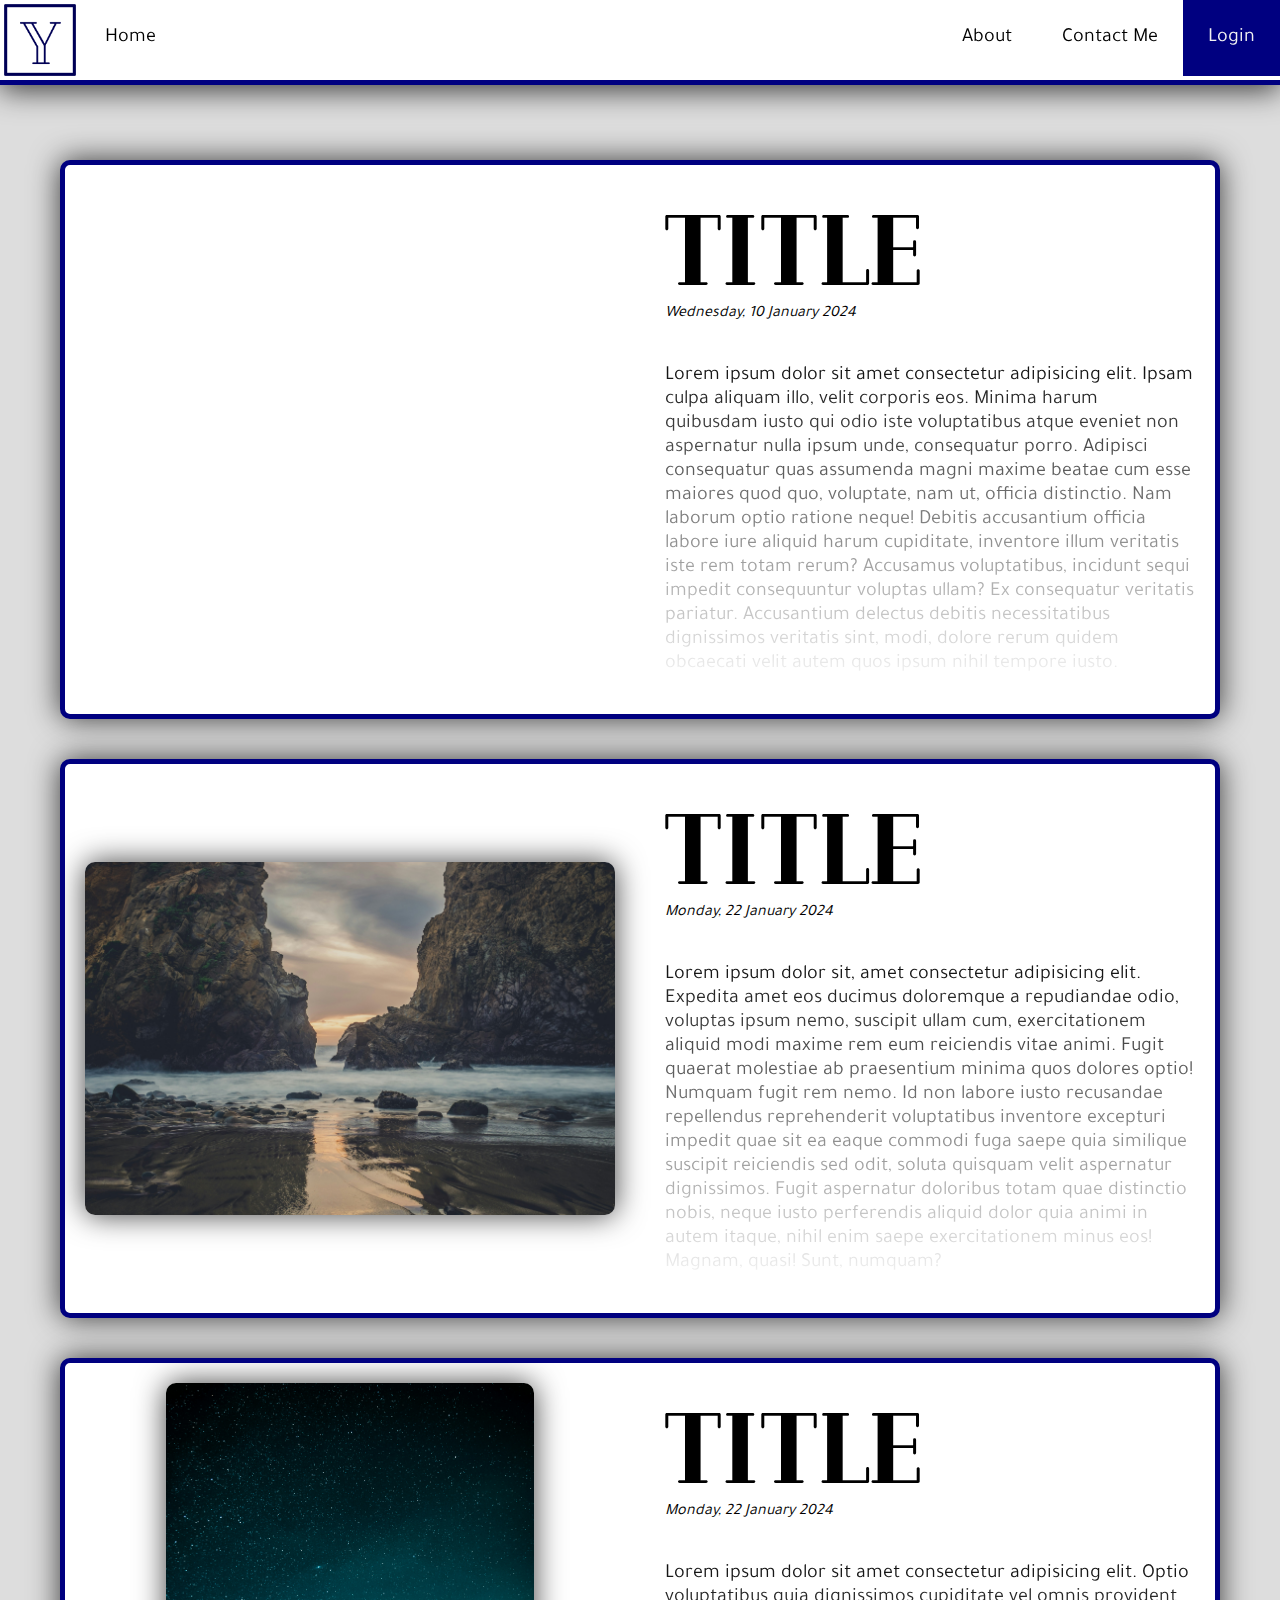
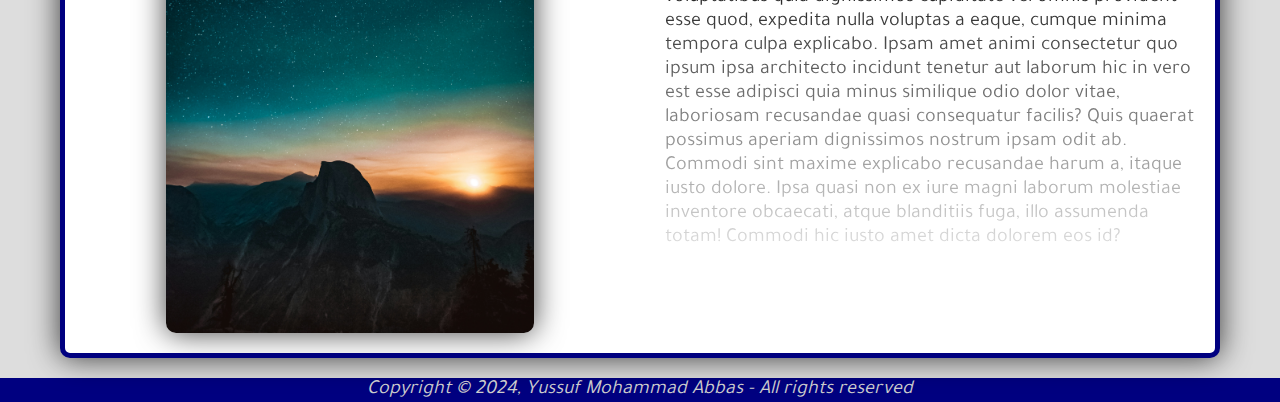
==== index.html @ 8b406efe "Add files via upload" ====
<!DOCTYPE html>
<html lang="en">
    <head>
        <meta charset="UTF-8" />
        <meta name="viewport" content="width=device-width, initial-scale=1.0" />
        <title>Yussuf | A Personal Blog</title>
        <link
            rel="shortcut icon"
            href="assets/images/logo.png"
            type="image/x-icon"
        />
        <link
            rel="stylesheet"
            href="https://cdnjs.cloudflare.com/ajax/libs/font-awesome/4.7.0/css/font-awesome.min.css"
        />
        <link rel="stylesheet" href="assets/css/style.css" />
        <script>
            function openNav() {
                var x = document.getElementById("myNav");
                if (x.className === "responsive-navbar") {
                    x.className += " show";
                } else {
                    x.className = "responsive-navbar";
                }
            }
        </script>
    </head>
    <body>
        <header>
            <nav>
                <div>
                    <a href="index.html">
                        <img src="assets/images/Y.png" alt="Logo" id="logo" />
                    </a>
                </div>
                <div class="navbar">
                    <a href="index.html" id="home">Home</a>
                    <a href="#about">About</a>
                    <a href="#contact">Contact Me</a>
                    <a href="#login" class="pin">Login</a>
                    <a id="icon" onclick="openNav()">
                        <i class="fa fa-bars"></i>
                    </a>
                </div>
                <div class="responsive-navbar" id="myNav">
                    <a href="#about">About</a>
                    <a href="#contact">Contact Me</a>
                    <a href="#login" class="pin">Login</a>
                </div>
            </nav>
        </header>
        <main>
            <div class="content">
                <a href="blog-posts/blog-post1.html" class="blog-post-anchor">
                    <div class="blog-post">
                        <img src="assets/images/blog-post-1.jpg" alt="" />
                        <div class="vl"></div>
                        <div class="headline">
                            <h1>Title</h1>
                            <span>Wednesday, 10 January 2024</span>
                        </div>
                        <div class="summary">
                            <p>
                                Lorem ipsum dolor sit amet consectetur
                                adipisicing elit. Ipsam culpa aliquam illo,
                                velit corporis eos. Minima harum quibusdam iusto
                                qui odio iste voluptatibus atque eveniet non
                                aspernatur nulla ipsum unde, consequatur porro.
                                Adipisci consequatur quas assumenda magni maxime
                                beatae cum esse maiores quod quo, voluptate, nam
                                ut, officia distinctio. Nam laborum optio
                                ratione neque! Debitis accusantium officia
                                labore iure aliquid harum cupiditate, inventore
                                illum veritatis iste rem totam rerum? Accusamus
                                voluptatibus, incidunt sequi impedit
                                consequuntur voluptas ullam? Ex consequatur
                                veritatis pariatur. Accusantium delectus debitis
                                necessitatibus dignissimos veritatis sint, modi,
                                dolore rerum quidem obcaecati velit autem quos
                                ipsum nihil tempore iusto.
                            </p>
                        </div>
                    </div>
                </a>
                <a href="blog-posts/blog-post1.html" class="blog-post-anchor">
                    <div class="blog-post">
                        <img
                            src="assets/images/blog-post-2.jpg"
                            alt="River overflow in between rock formation"
                        />
                        <div class="vl"></div>
                        <div class="headline">
                            <h1>Title</h1>
                            <span>Monday, 22 January 2024</span>
                        </div>
                        <div class="summary">
                            <p>
                                Lorem ipsum dolor sit, amet consectetur
                                adipisicing elit. Expedita amet eos ducimus
                                doloremque a repudiandae odio, voluptas ipsum
                                nemo, suscipit ullam cum, exercitationem aliquid
                                modi maxime rem eum reiciendis vitae animi.
                                Fugit quaerat molestiae ab praesentium minima
                                quos dolores optio! Numquam fugit rem nemo. Id
                                non labore iusto recusandae repellendus
                                reprehenderit voluptatibus inventore excepturi
                                impedit quae sit ea eaque commodi fuga saepe
                                quia similique suscipit reiciendis sed odit,
                                soluta quisquam velit aspernatur dignissimos.
                                Fugit aspernatur doloribus totam quae distinctio
                                nobis, neque iusto perferendis aliquid dolor
                                quia animi in autem itaque, nihil enim saepe
                                exercitationem minus eos! Magnam, quasi! Sunt,
                                numquam?
                            </p>
                        </div>
                    </div>
                </a>
                <a href="blog-posts/blog-post1.html" class="blog-post-anchor">
                    <div class="blog-post">
                        <img
                            src="assets/images/blog-post-3.jpg"
                            alt="River overflow in between rock formation"
                        />
                        <div class="vl"></div>
                        <div class="headline">
                            <h1>Title</h1>
                            <span>Monday, 22 January 2024</span>
                        </div>
                        <div class="summary">
                            <p>
                                Lorem ipsum dolor sit amet consectetur
                                adipisicing elit. Optio voluptatibus quia
                                dignissimos cupiditate vel omnis provident esse
                                quod, expedita nulla voluptas a eaque, cumque
                                minima tempora culpa explicabo. Ipsam amet animi
                                consectetur quo ipsum ipsa architecto incidunt
                                tenetur aut laborum hic in vero est esse
                                adipisci quia minus similique odio dolor vitae,
                                laboriosam recusandae quasi consequatur facilis?
                                Quis quaerat possimus aperiam dignissimos
                                nostrum ipsam odit ab. Commodi sint maxime
                                explicabo recusandae harum a, itaque iusto
                                dolore. Ipsa quasi non ex iure magni laborum
                                molestiae inventore obcaecati, atque blanditiis
                                fuga, illo assumenda totam! Commodi hic iusto
                                amet dicta dolorem eos id?
                            </p>
                        </div>
                    </div>
                </a>
            </div>
        </main>
        <footer>
            <p>
                Copyright &copy; 2024, Yussuf Mohammad Abbas - All rights
                reserved
            </p>
        </footer>
    </body>
</html>
---- assets/css/style.css ----
@import url(index.css);
@import url(blog-post.css);
@import url("https://fonts.googleapis.com/css2?family=Tajawal:wght@200;300;400;500;700;800;900&display=swap");
@font-face {
    font-family: Cheque;
    src: url("../fonts/Cheque-Regular.otf") format("opentype");
}
@font-face {
    font-family: Cheque;
    font-weight: bold;
    src: url("../fonts/Cheque-Black.otf") format("opentype");
}

html {
    scroll-behavior: smooth;
}
body {
    background-color: #ddd;
    margin: 0;
    font-family: "Tajawal", sans-serif;
}
h1 {
    font-family: Cheque, serif;
}
main {
    max-width: 1200px;
    margin: auto;
    margin-top: 140px;
}
.content {
    display: flex;
    flex-direction: column;
}
header {
    box-shadow: 0px 5px 30px 0px rgba(0, 0, 0, 0.75);
    background-color: #fff;
    border-bottom: 5px #000080 solid;
    position: fixed;
    top: 0;
    width: 100%;
    min-height: 80px;
}
#logo {
    width: 80px;
    float: left;
    margin: 0 80px 0 0;
    position: fixed;
    top: 0;
}
.navbar {
    display: flex;
    flex-direction: row;
    justify-content: right;
    position: fixed;
    top: 0;
    width: 100%;
}
.navbar a {
    text-align: center;
    padding: 26px 25px;
    font-size: 20px;
    text-decoration: none;
    color: black;
}
.navbar a:hover:not(:last-of-type) {
    background-color: #000080;
    color: #f2f2f2;
    transition: all 0.3s;
}
.navbar a:hover:last-of-type {
    cursor: pointer;
}
.navbar #home {
    margin-right: auto;
    margin-left: 80px;
}
.navbar .pin {
    background-color: #000080;
    color: #f2f2f2;
}
.navbar #icon {
    display: none;
}
.navbar a:active {
    color: #000080;
    transition: all 80ms;
}
.navbar #icon,
.responsive-navbar {
    display: none;
}
footer {
    background-color: #000080;
    color: #ccc;
    text-align: center;
    font-style: italic;
}
footer p {
    margin: 0;
    font-size: 20px;
}
@media (max-width: 900px) {
    main {
        max-width: 700px;
    }
}
@media (max-width: 599px) {
    main {
        max-width: 100%;
        margin: 0;
        margin-top: 140px;
    }
    .navbar a:not(:first-of-type) {
        display: none;
    }
    .navbar #icon {
        display: block;
    }
    .responsive-navbar.show {
        display: flex;
        flex-direction: column;
        align-items: start;
        margin-top: 80px;
        margin-left: 80px;
    }
    .responsive-navbar a {
        display: block;
        text-align: center;
        padding: 26px 25px;
        font-size: 20px;
        text-decoration: none;
        color: black;
    }
    .responsive-navbar .pin {
        background-color: #000080;
        color: #f2f2f2;
    }
    .responsive-navbar a:hover {
        background-color: #000080;
        color: #f2f2f2;
        transition: all 0.3s;
    }
    .responsive-navbar a:active {
        color: #000080;
        transition: all 80ms;
    }
}
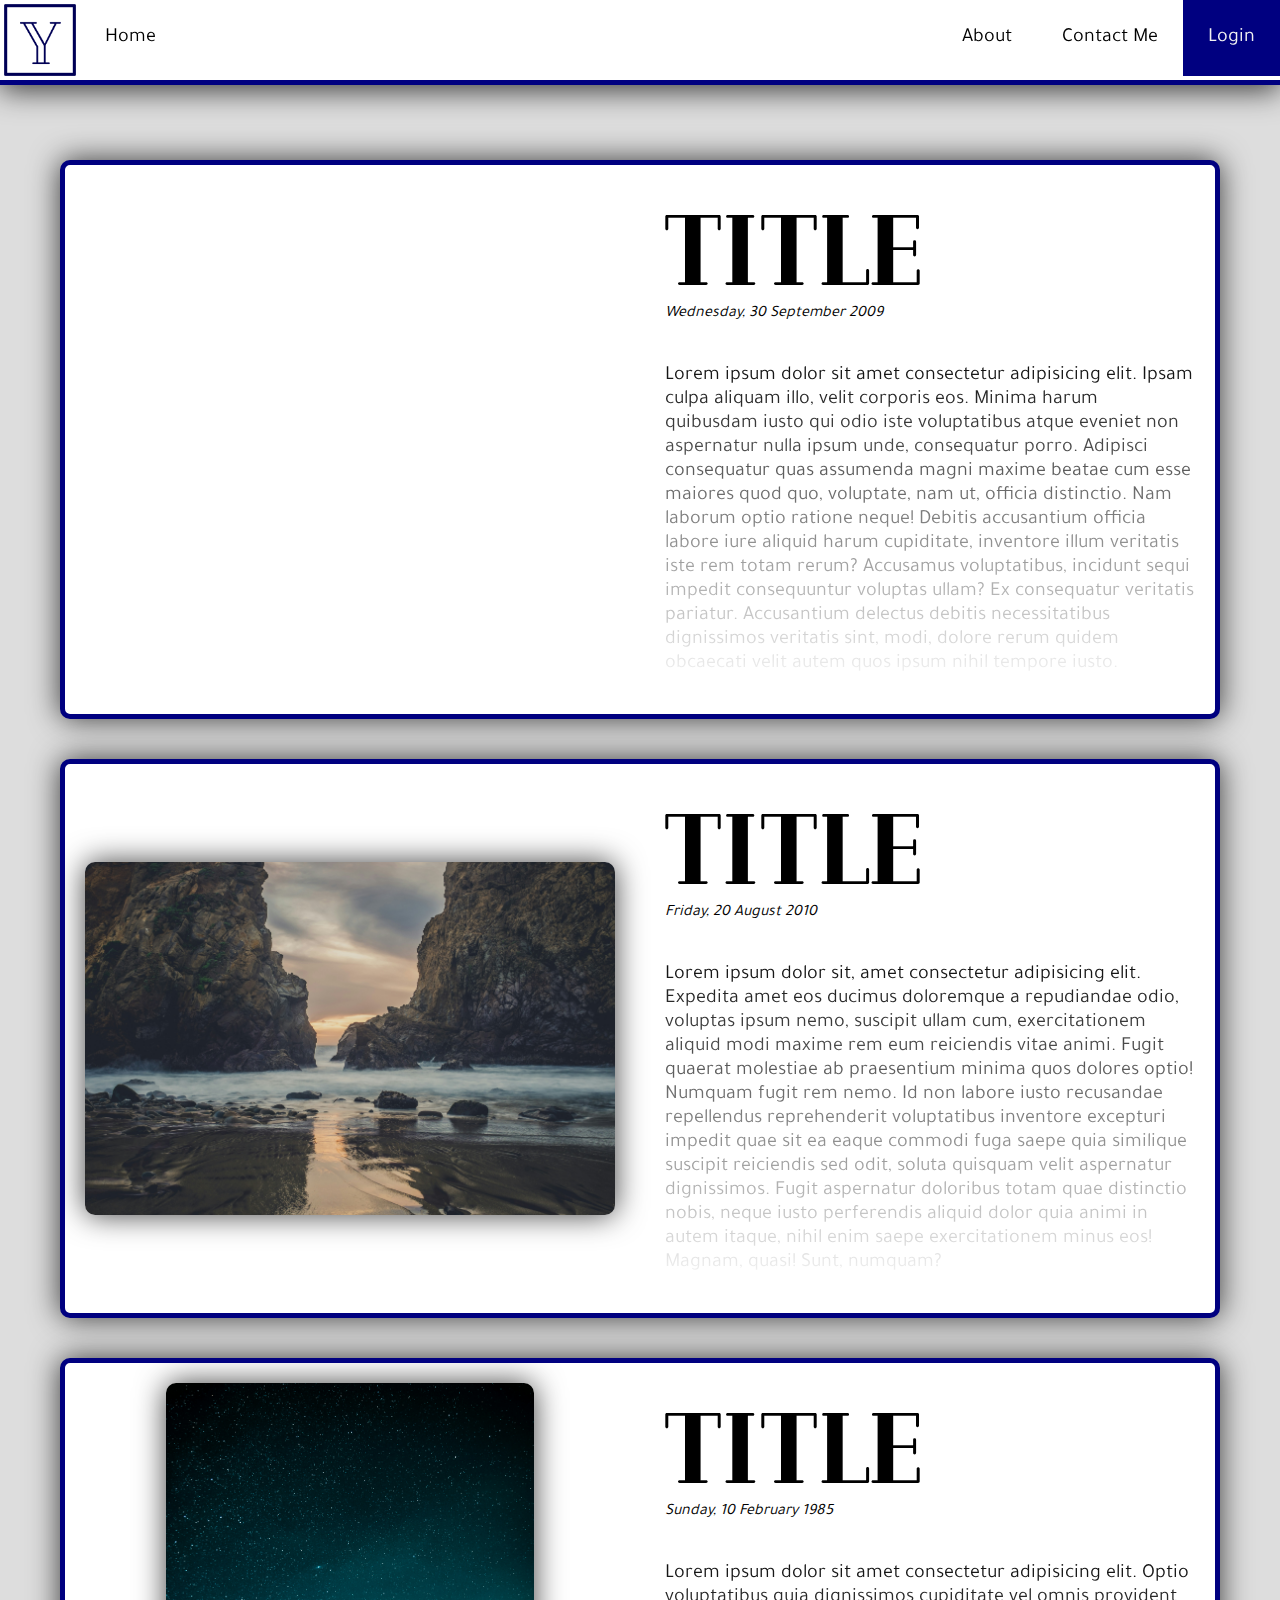
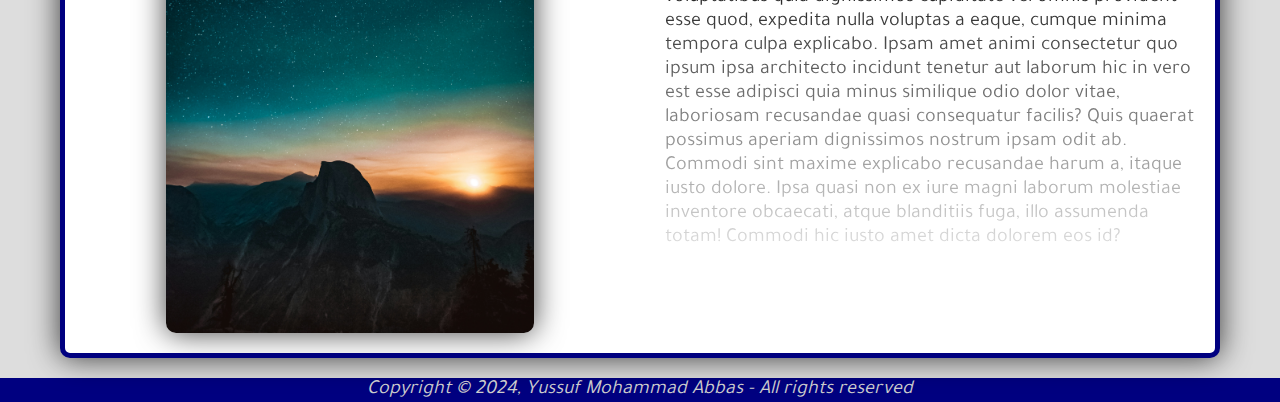
==== commit ff4507d5: "Add files via upload" ====
--- a/index.html
+++ b/index.html
@@ -57,7 +57,7 @@
                         <div class="vl"></div>
                         <div class="headline">
                             <h1>Title</h1>
-                            <span>Wednesday, 10 January 2024</span>
+                            <span>Wednesday, 30 September 2009</span>
                         </div>
                         <div class="summary">
                             <p>
@@ -91,7 +91,7 @@
                         <div class="vl"></div>
                         <div class="headline">
                             <h1>Title</h1>
-                            <span>Monday, 22 January 2024</span>
+                            <span>Friday, 20 August 2010</span>
                         </div>
                         <div class="summary">
                             <p>
@@ -125,7 +125,7 @@
                         <div class="vl"></div>
                         <div class="headline">
                             <h1>Title</h1>
-                            <span>Monday, 22 January 2024</span>
+                            <span>Sunday, 10 February 1985</span>
                         </div>
                         <div class="summary">
                             <p>
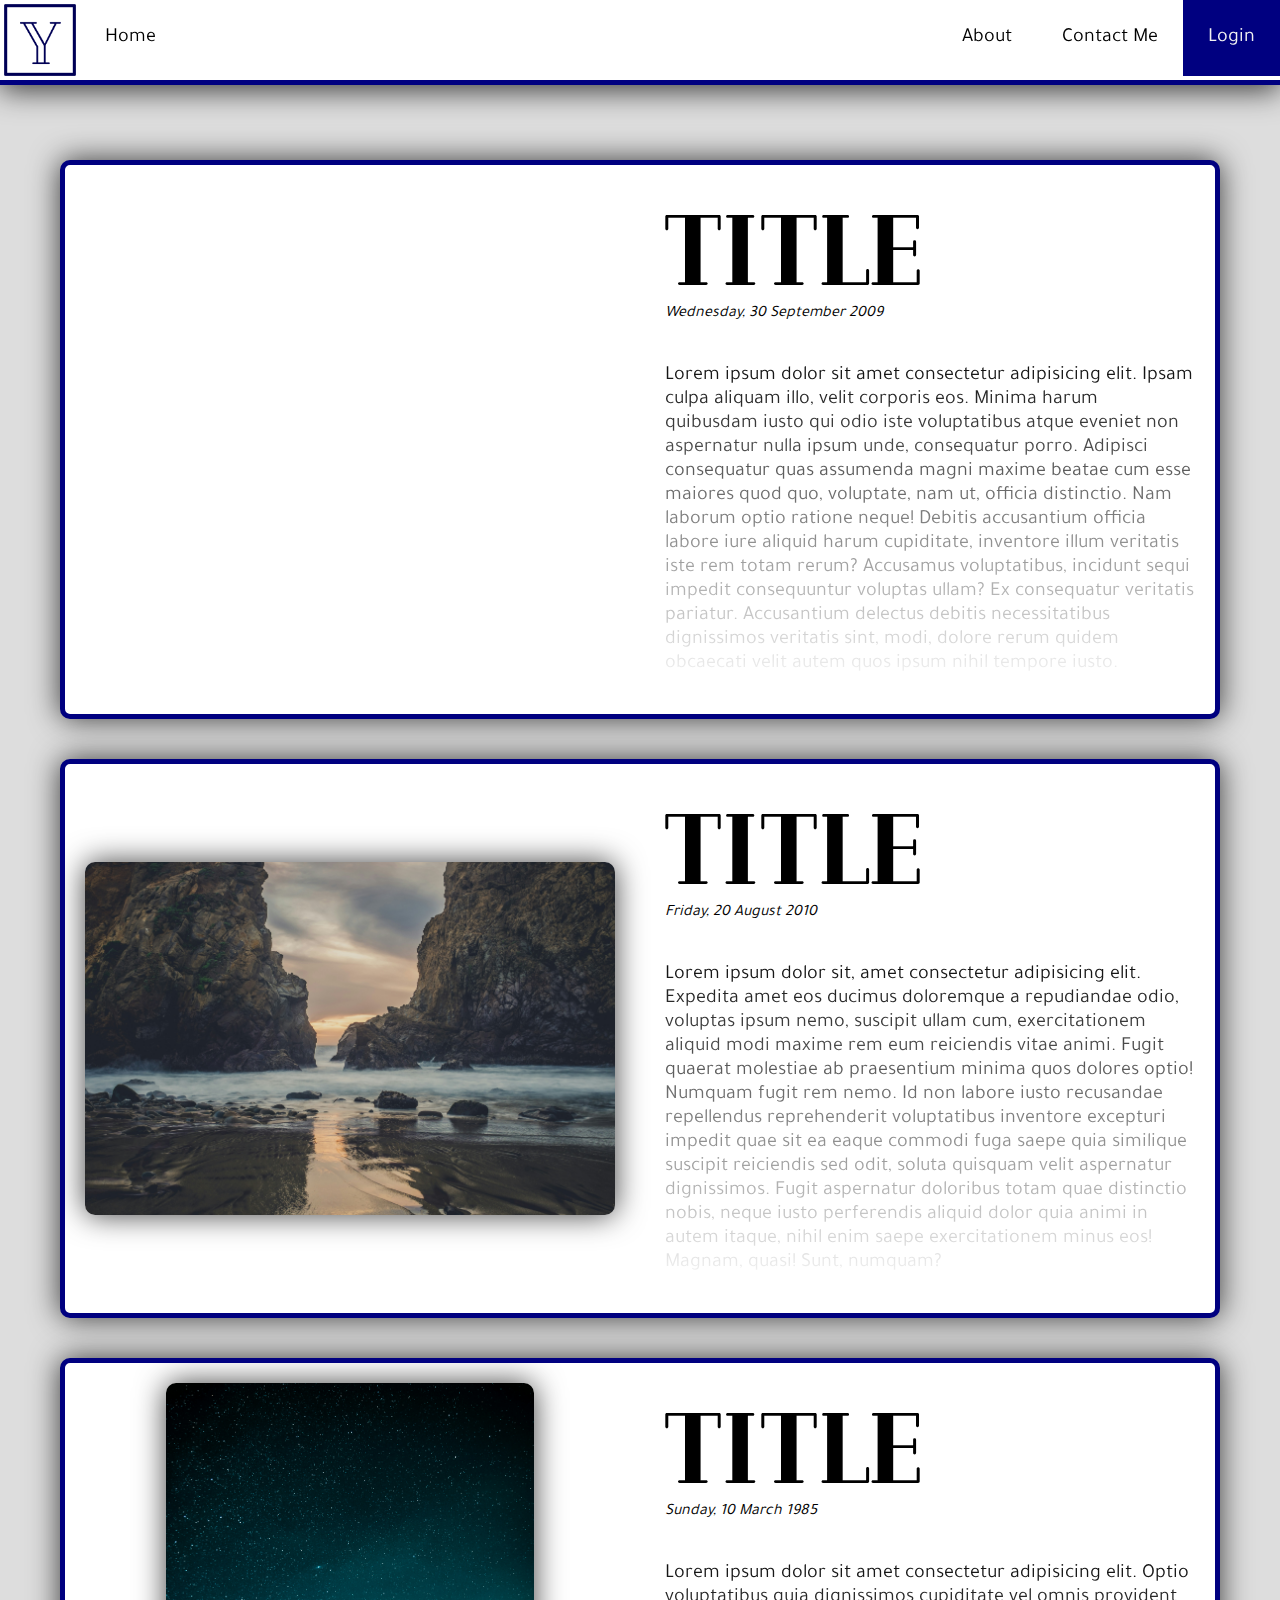
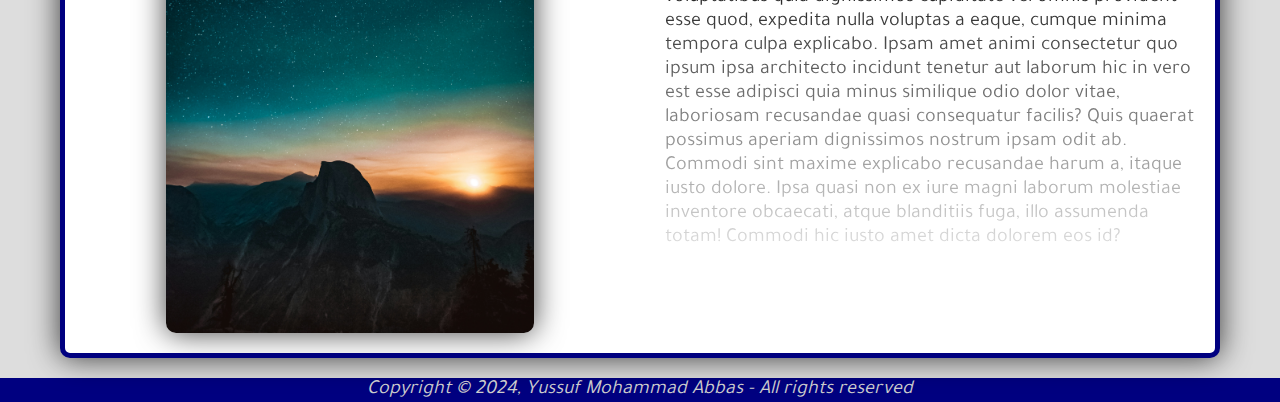
==== commit 39975dba: "Add files via upload" ====
--- a/index.html
+++ b/index.html
@@ -125,7 +125,7 @@
                         <div class="vl"></div>
                         <div class="headline">
                             <h1>Title</h1>
-                            <span>Sunday, 10 February 1985</span>
+                            <span>Sunday, 10 March 1985</span>
                         </div>
                         <div class="summary">
                             <p>
